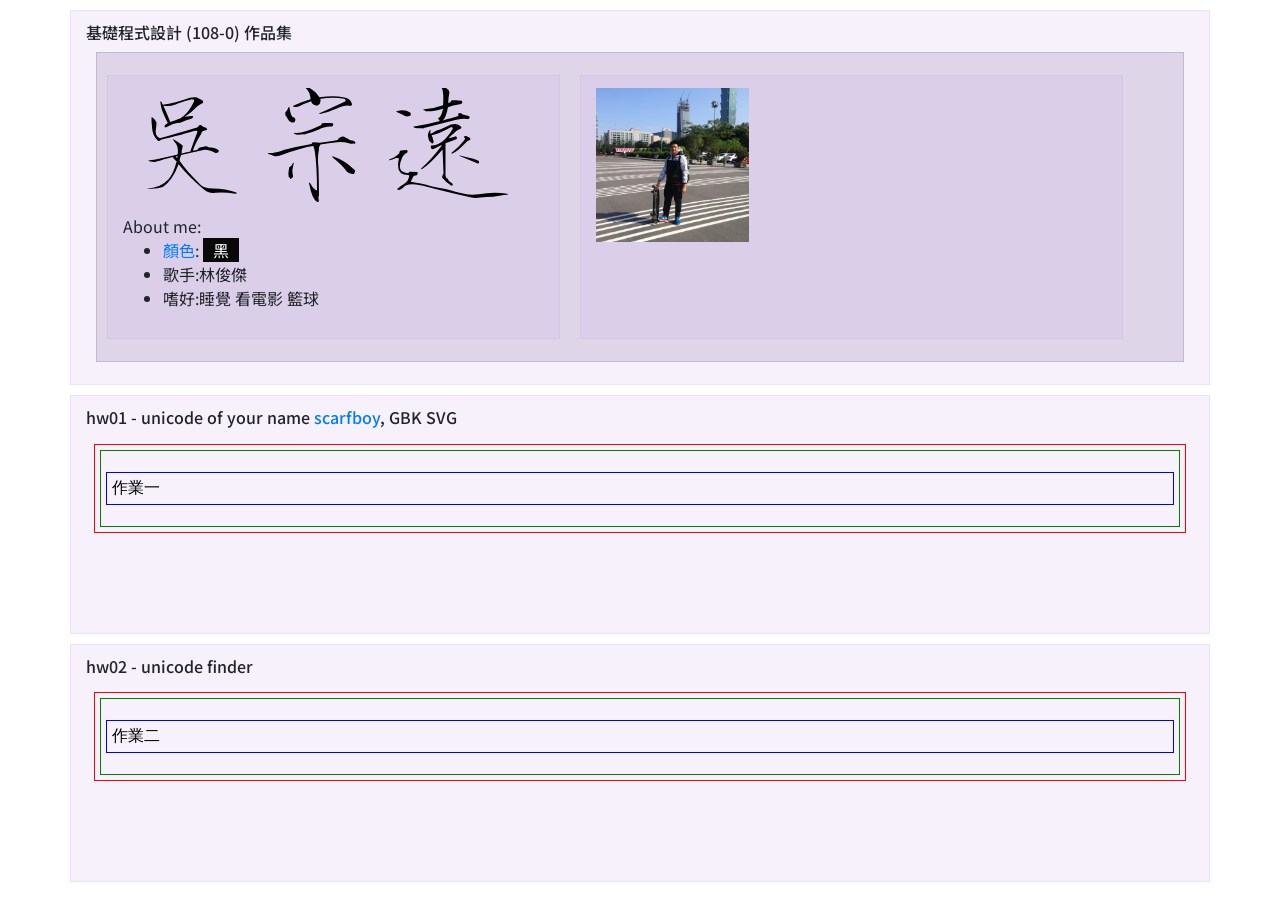
==== portfolio/index.html @ 62f98a19 "ip2019s" ====
<!doctype html>

<html lang="zh-Hant-TW">
  <head>
    <!-- Required meta tags -->
    <meta charset="utf-8">
    <meta name="viewport" content="width=device-width, initial-scale=1, shrink-to-fit=no">

    <!-- Bootstrap CSS -->
    <link rel="stylesheet" href="./lib/bootstrap.min.css">

    <!-- Optional JavaScript -->
    <!-- jQuery first, then Popper.js, then Bootstrap JS -->
    <script src="./lib/jquery-3.3.1.slim.min.js"></script>
    <script src="./lib/popper.min.js"></script>
    <script src="./lib/bootstrap.min.js"></script>

    <link rel="stylesheet" href="./index.css">
    
    <title>作品集</title>
  </head>

  <body>

    <div class="container">
      <h6>基礎程式設計 (108-0) 作品集</h6>
      <div class="row">

        <div class="col-5">
          <!--
          <h6>學號: 108332022</h6>
          <h3>姓名: 吳宗遠</h3>
          <h6>E-mail: xxx@ntut.edu.tw</h6>
          -->
          <img src="./labs/lab00/uni5433_FZSJSK--GBK1-0.svg" width="30%">
          <img src="./labs/lab00/uni5B97_FZSJSK--GBK1-0.svg" width="30%">
          <img src="./labs/lab00/uni9060_FZSJSK--GBK1-0.svg" width="30%">
          About me:
          <ul>
            <li><a href="http://nipponcolors.com/#enji">顏色</a>: <span style="padding:0px 10px; color:rgb(255, 255, 255); background-color:rgb(8,8,8)"> 黑 </span></li>
            <li>歌手:林俊傑</li>
            <li>嗜好:睡覺 看電影 籃球 </li>
          </ul>
        </div>

        <div class="col-6">
          <img src="./labs/lab00/pic.jpg" width="30%">
        </div> 

      </div>      
    </div>

    <!-- lab01 -->
    <div class="container">
      <h6>hw01 - unicode of your name <a href="http://unicode.scarfboy.com/">scarfboy</a>, GBK SVG </h6>
      <iframe frameBorder="0" width="100%" height="180px" src="./labs/lab01/index.html" scrolling="no"></iframe>
    </div>

    <!-- lab02 -->
    <div class="container">
      <h6>hw02 - unicode finder </h6>
      <iframe frameBorder="0" width="100%" height="180px" src="./labs/lab02/index.html" scrolling="no"></iframe>
    </div>


  </body>
</html>
---- portfolio/index.css ----
/*
http://www.flycan.com/article/css/google-fonts-webfont-2474.html#1_cwTeXKai_Chinese_Traditional

https://fonts.google.com/specimen/Noto+Sans+TC?selection.family=Noto+Sans+TC

@import url('https://fonts.googleapis.com/css?family=Noto+Sans+TC&display=swap');
*/



@import url('https://fonts.googleapis.com/css?family=Noto+Sans+TC:100&display=swap&subset=chinese-traditional');

/*
@import url(https://fonts.googleapis.com/earlyaccess/cwtexkai.css);

@import url(https://fonts.googleapis.com/earlyaccess/cwtexfangsong.css);
*/

/*
 * cwTeXKai (Chinese Traditional) http://www.google.com/fonts/earlyaccess
 */
/*
@font-face {
  font-family: 'cwTeXKai';
  font-style: normal;
  font-weight: 500;
  src: url(//fonts.gstatic.com/ea/cwtexkai/v3/cwTeXKai-zhonly.eot);
  src: url(//fonts.gstatic.com/ea/cwtexkai/v3/cwTeXKai-zhonly.eot?#iefix) format('embedded-opentype'),
       url(//fonts.gstatic.com/ea/cwtexkai/v3/cwTeXKai-zhonly.woff2) format('woff2'),
       url(//fonts.gstatic.com/ea/cwtexkai/v3/cwTeXKai-zhonly.woff) format('woff'),
       url(//fonts.gstatic.com/ea/cwtexkai/v3/cwTeXKai-zhonly.ttf) format('truetype');
*/
body {

  font-family: 'Noto Sans TC', sans-serif;
  /*
  font-family: "cwTeXKai", serif;
  font-family: ‘cwTeXFangSong’, serif;
  */  
}

.row, .col{
    padding-top: .75rem;
    padding-bottom: .75rem;
    background-color: rgba(86,61,124,.15);
    border: 1px solid rgba(86,61,124,.2);
    margin: 10px 10px;
}

div{
    padding-top: .75rem;
    padding-bottom: .75rem;
    background-color: rgba(196,161,224,.15);
    border: 1px solid rgba(196,161,224,.2);
    margin: 10px 10px;
}
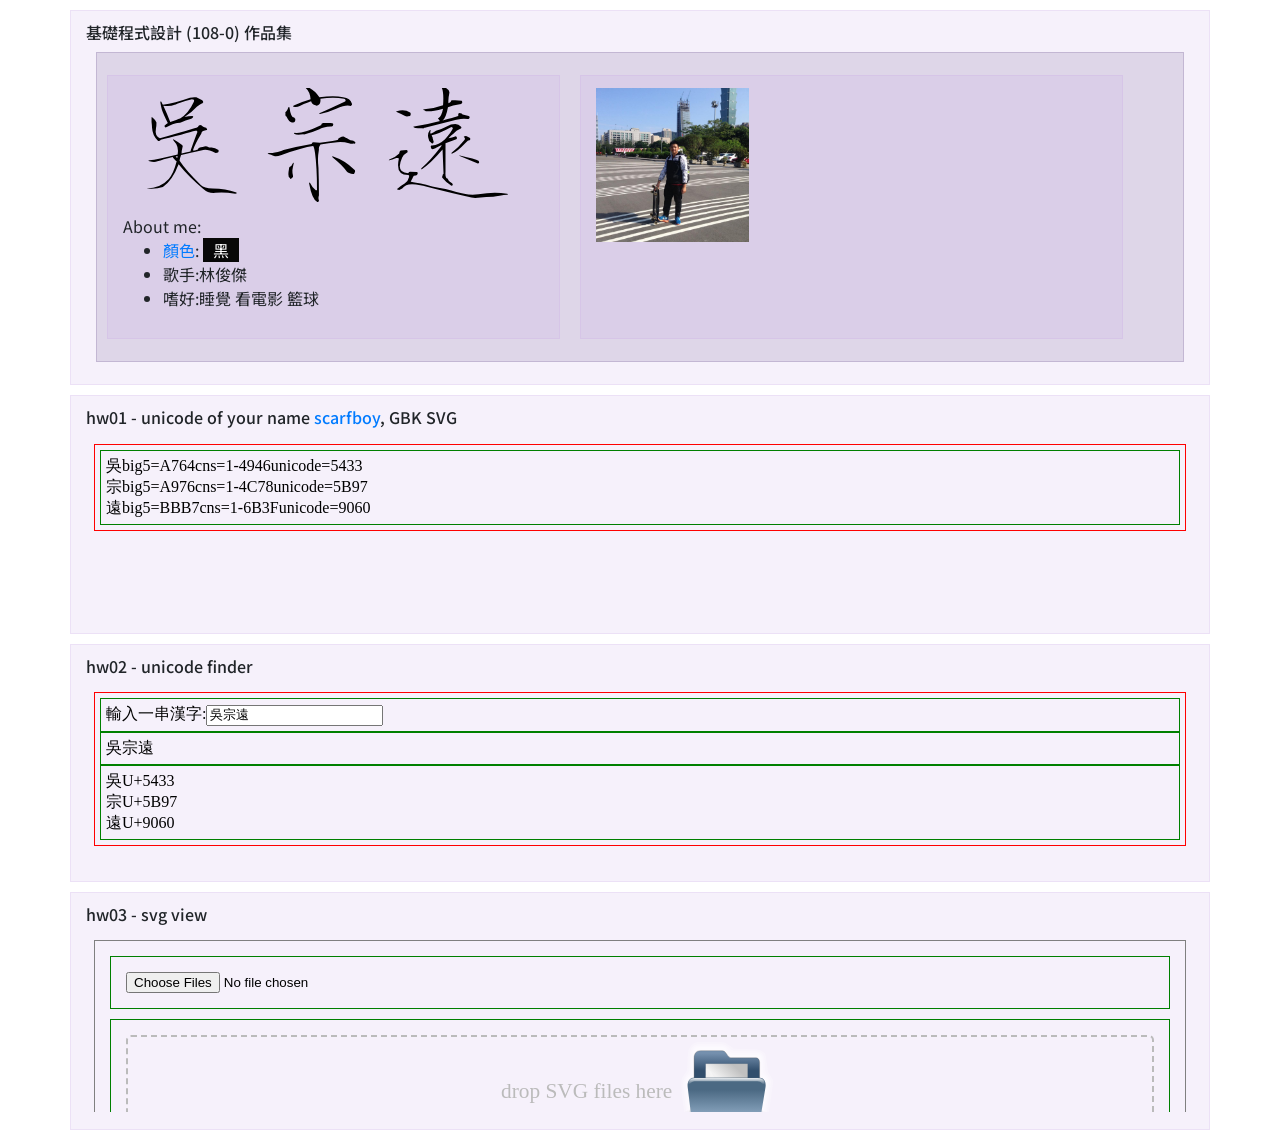
==== commit 623e556b: "Add files via upload" ====
--- a/portfolio/index.html
+++ b/portfolio/index.html
@@ -61,7 +61,11 @@
       <h6>hw02 - unicode finder </h6>
       <iframe frameBorder="0" width="100%" height="180px" src="./labs/lab02/index.html" scrolling="no"></iframe>
     </div>
-
+<!-- lab03 -->
+    <div class="container">
+      <h6>hw03 - svg view </h6>
+      <iframe frameBorder="0" width="100%" height="180px" src="./labs/lab03/index.html" scrolling="no"></iframe>
+    </div>
 
   </body>
 </html>
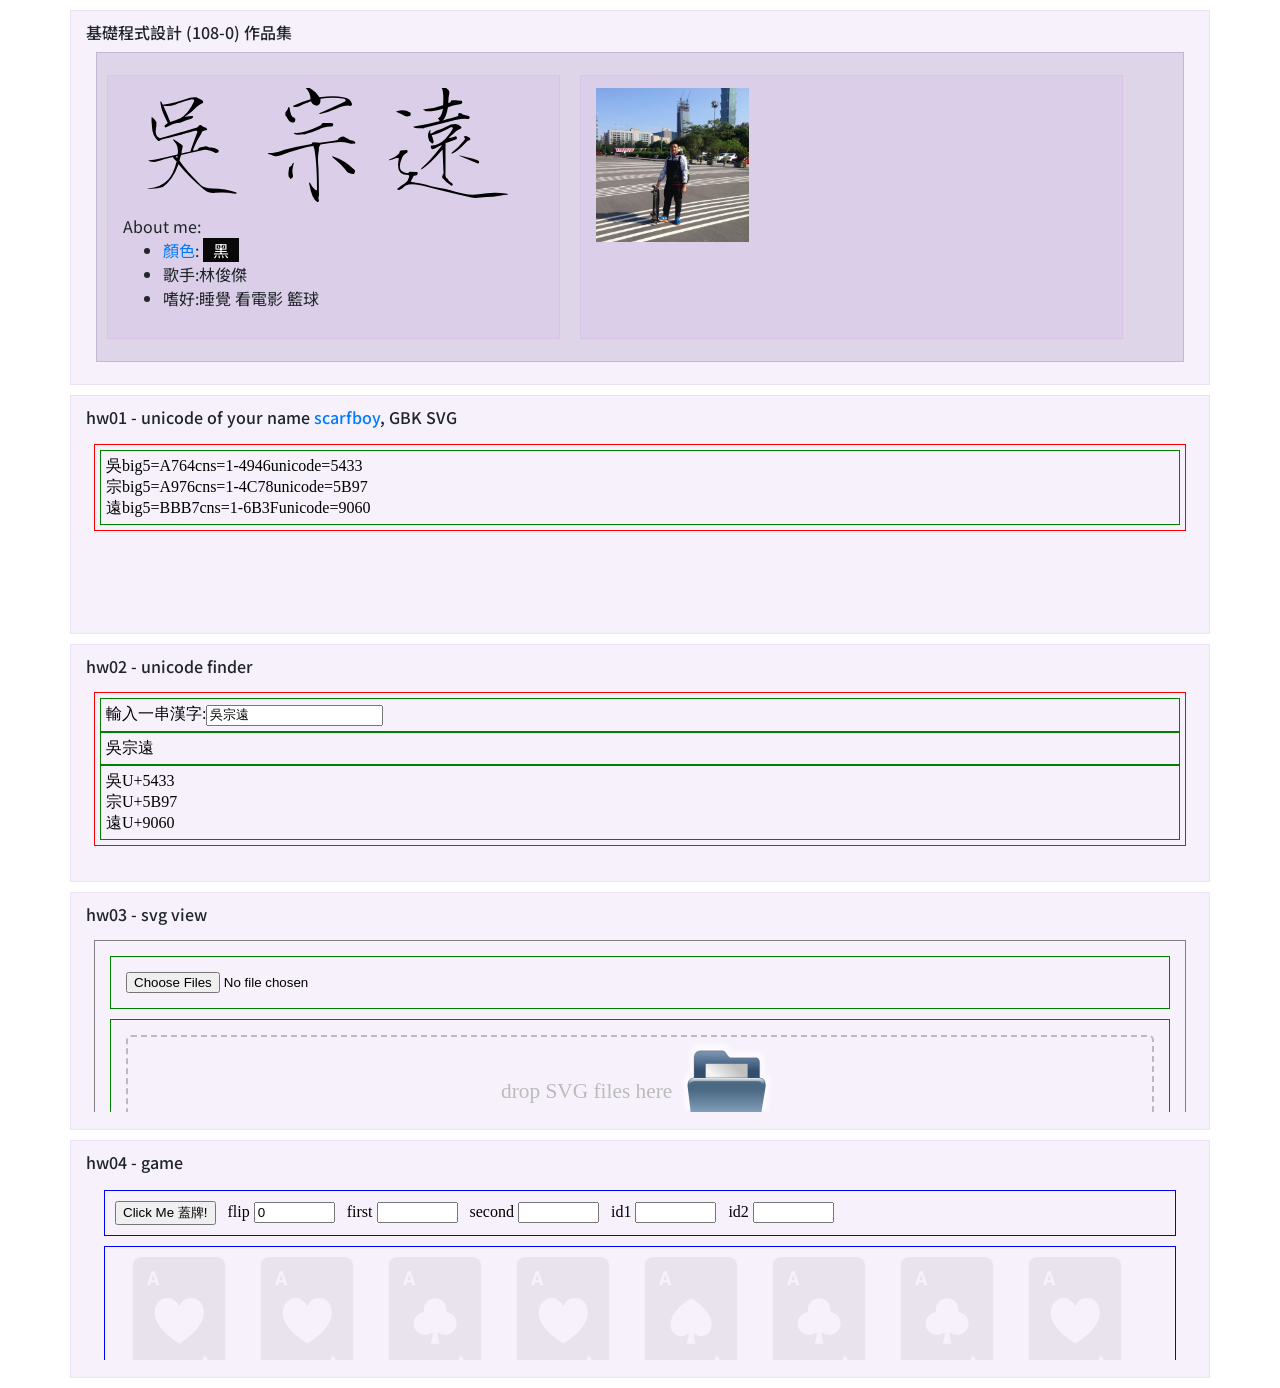
==== commit 3db15065: "Add files via upload" ====
--- a/portfolio/index.html
+++ b/portfolio/index.html
@@ -66,6 +66,11 @@
       <h6>hw03 - svg view </h6>
       <iframe frameBorder="0" width="100%" height="180px" src="./labs/lab03/index.html" scrolling="no"></iframe>
     </div>
+    <!-- lab04 -->
+    <div class="container">
+      <h6>hw04 - game </h6>
+      <iframe frameBorder="0" width="100%" height="180px" src="./labs/lab04/index.html" scrolling="no"></iframe>
+    </div>
 
   </body>
 </html>
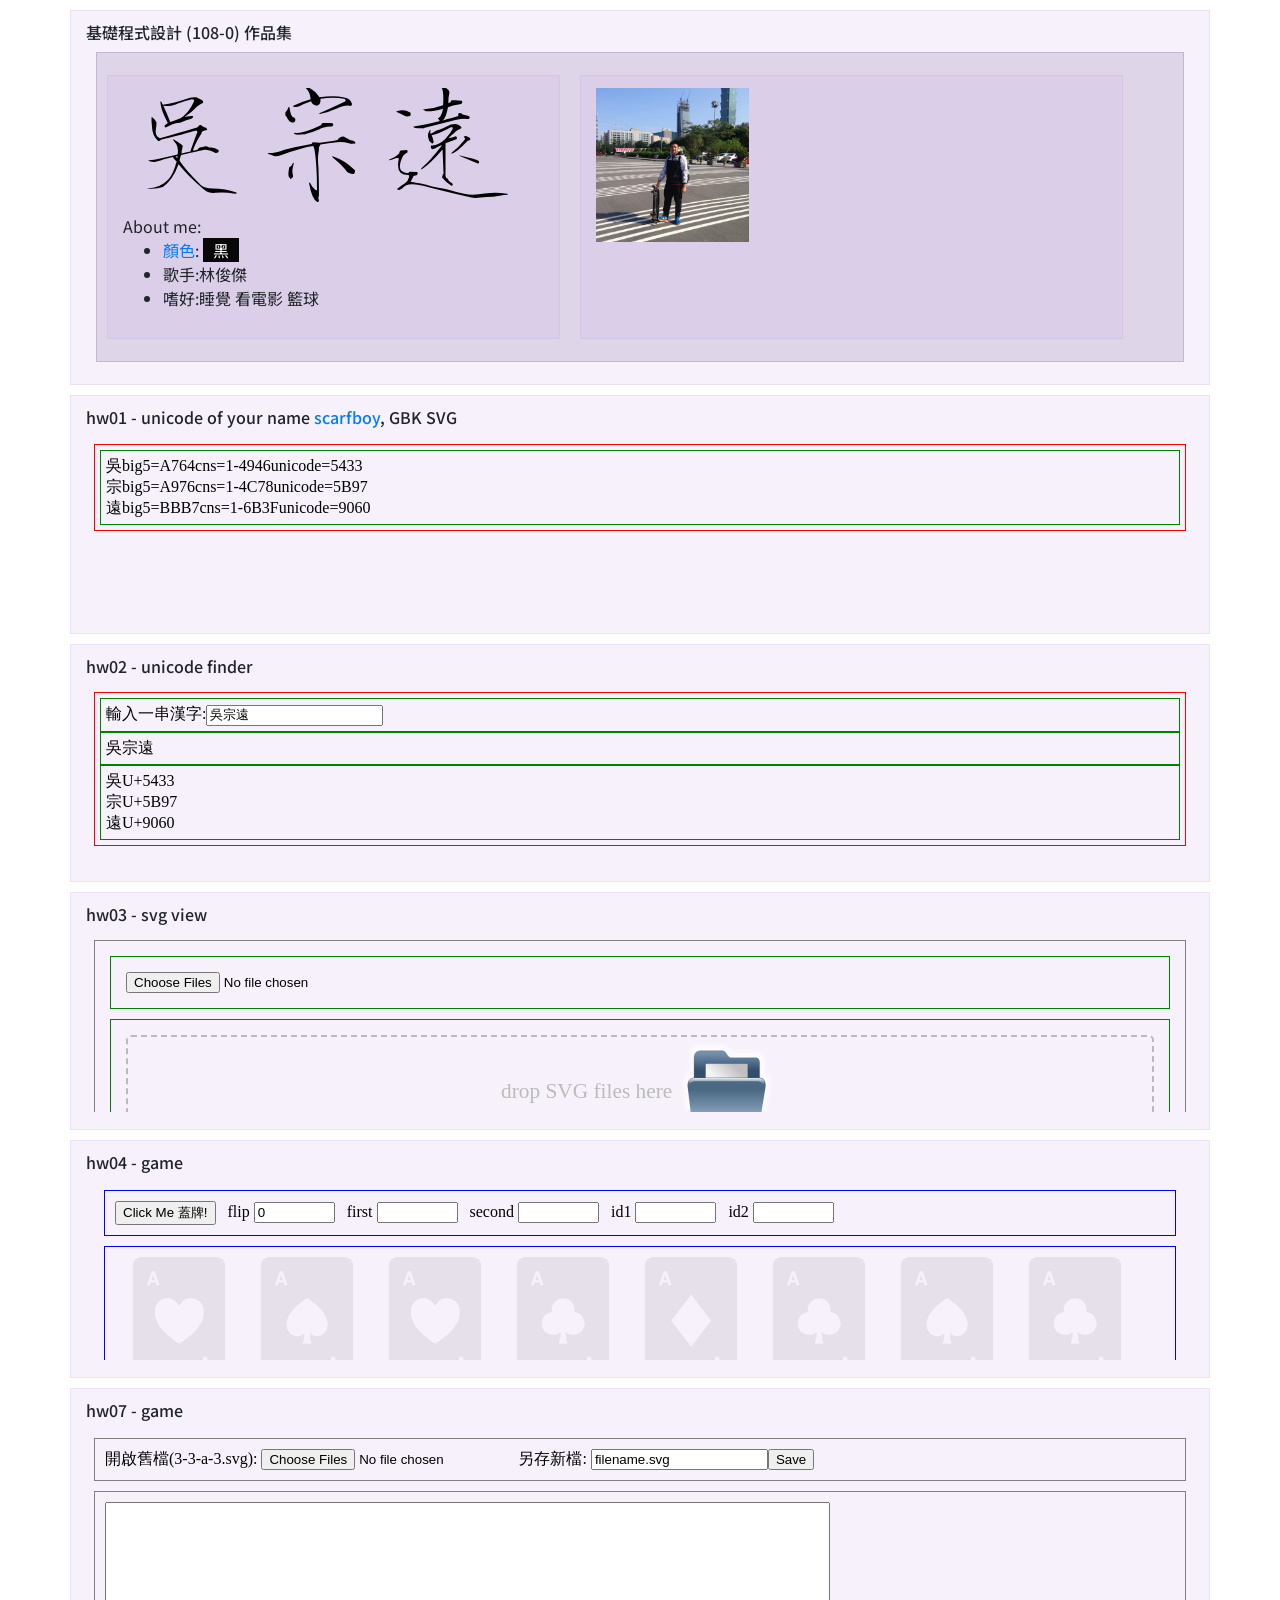
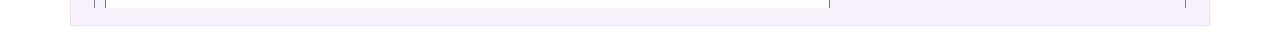
==== commit f4606a0b: "Add files via upload" ====
--- a/portfolio/index.html
+++ b/portfolio/index.html
@@ -71,6 +71,11 @@
       <h6>hw04 - game </h6>
       <iframe frameBorder="0" width="100%" height="180px" src="./labs/lab04/index.html" scrolling="no"></iframe>
     </div>
+     <!-- lab07 -->
+    <div class="container">
+      <h6>hw07 - game </h6>
+      <iframe frameBorder="0" width="100%" height="180px" src="./labs/lab07/index.html" scrolling="no"></iframe>
+    </div>
 
   </body>
 </html>
